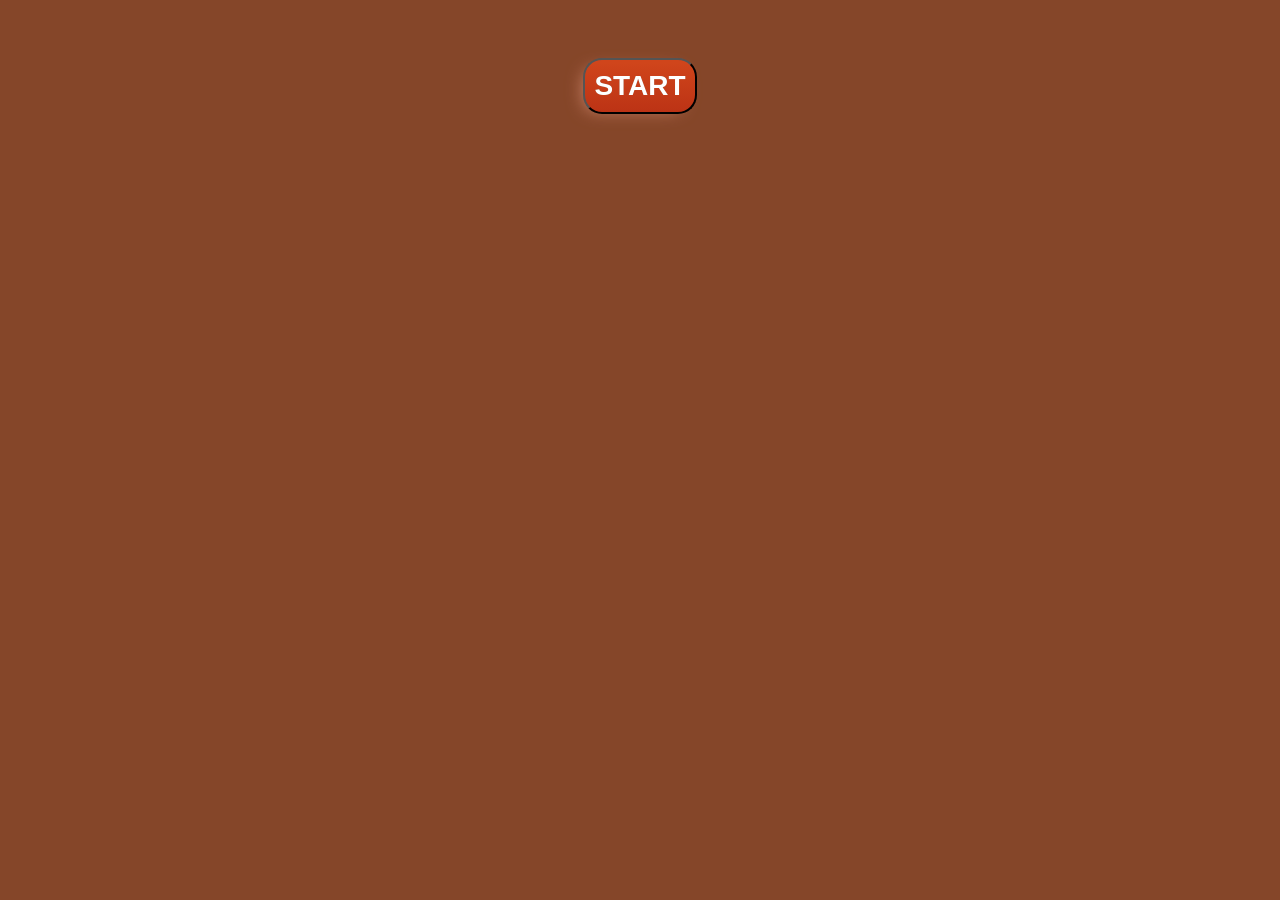
==== hangman/hangman.html @ 8eaef93c "hangman" ====
<!DOCTYPE html>
<html lang="en">
<head>
    <meta charset="UTF-8">
    <meta http-equiv="X-UA-Compatible" content="IE=edge">
    <meta name="viewport" content="width=device-width, initial-scale=1.0">
    <title>Document</title>
    <script src="hangman.js"></script>
    <link rel="stylesheet" href="hangman.css">
</head>
<body>
    <div id="begin">
        <button onclick="startGame()">START</button>
    </div>
    <div id="game">
        <p id="title">Forca</p>
        <p id="alphabet">
            <span id="aa"></span>
            <span id="bb"></span>
            <span id="cc"></span>
            <span id="dd"></span>
            <span id="ee"></span>
            <span id="ff"></span>
            <span id="gg"></span>
            <span id="hh"></span>
            <span id="ii"></span>
            <span id="jj"></span>
            <span id="kk"></span>
            <span id="ll"></span>
            <span id="mm"></span>
            <span id="nn"></span>
            <span id="oo"></span>
            <span id="pp"></span>
            <span id="qq"></span>
            <span id="rr"></span>
            <span id="ss"></span>
            <span id="tt"></span>
            <span id="uu"></span>
            <span id="vv"></span>
            <span id="ww"></span>
            <span id="xx"></span>
            <span id="yy"></span>
            <span id="zz"></span>
        </p>   
        <img id="img" src="hang.png">
        <img id="img2" src="winner.png">
        <p id="underscore"></p>
        <br>
        <div id="div">
            <button id="a" onclick="letterA()">a</button>
            <button id="b" onclick="letterB()">b</button>
            <button id="c" onclick="letterC()">c</button>
            <button id="d" onclick="letterD()">d</button>
            <button id="e" onclick="letterE()">e</button>
            <button id="f" onclick="letterF()">f</button>
            <button id="g" onclick="letterG()">g</button>
            <button id="h" onclick="letterH()">h</button>
            <button id="i" onclick="letterI()">i</button>
            <button id="j" onclick="letterJ()">j</button>
            <button id="k" onclick="letterK()">k</button>
            <button id="l" onclick="letterL()">l</button>
            <button id="m" onclick="letterM()">m</button>
            <button id="n" onclick="letterN()">n</button>
            <button id="o" onclick="letterO()">o</button>
            <button id="p" onclick="letterP()">p</button>
            <button id="q" onclick="letterQ()">q</button>
            <button id="r" onclick="letterR()">r</button>
            <button id="s" onclick="letterS()">s</button>
            <button id="t" onclick="letterT()">t</button>
            <button id="u" onclick="letterU()">u</button>
            <button id="v" onclick="letterV()">v</button>
            <button id="w" onclick="letterW()">w</button>
            <button id="x" onclick="letterX()">x</button>
            <button id="y" onclick="letterY()">y</button>
            <button id="z" onclick="letterZ()">z</button>
        </div> 
    </div>
</body>
</html>
---- hangman/hangman.css ----
@import url('https://fonts.googleapis.com/css2?family=Inspiration&family=Playfair+Display&display=swap');

body {
    background-color: #854629;
}

div#main {
    margin: auto;
    width: 300px;
    height:300px;
    padding: 10px;
}

p {
    font-family: 'Inspiration', cursive;
    font-weight: 600;
    font-size: 50px;
    margin: 5px;
    color: white;
}

h1{
    font-family: 'Playfair Display', serif;
    color:white;
}

p#link {
    font-size: 80px;
}

p#underscore {
    font-family: 'Playfair Display', serif;
    font-size:40px;
}

p#alphabet {
    font-family: 'Playfair Display', serif;
    font-size:30px;
    color: white;
    height:40px;
    width:415px;
    margin:auto;
    margin-bottom:5px;
}

div#begin {
    margin: auto;
    width: 300px;
    height:300px;
    text-align: center;
    padding: 50px;
}

div#game {
    margin: auto;
    height:400px;
    display: none;
    text-align: center;
}

button {
	box-shadow: -7px 4px 17px -8px #cf866c;
	background:linear-gradient(to bottom, #d0451b 5%, #bc3315 100%);
	background-color:#d0451b;
	border-radius:19px;
	display:inline-block;
	cursor:pointer;
	color:#ffffff;
	font-family:Arial;
	font-size:28px;
	font-weight:bold;
	padding:10px 9px;
	text-decoration:none;
	text-shadow:0px 0px 0px #854629;
}
button:hover {
	background:linear-gradient(to bottom, #bc3315 5%, #d0451b 100%);
	background-color:#bc3315;
}
button:active {
	position:relative;
	top:1px;
}

#img2 {
    display: none;
    margin:auto;
}

div#div {
    height:225px;
    width:300px;
    margin:auto;
}

#share {
    display:none;
    text-decoration: none;
    color:white;
}
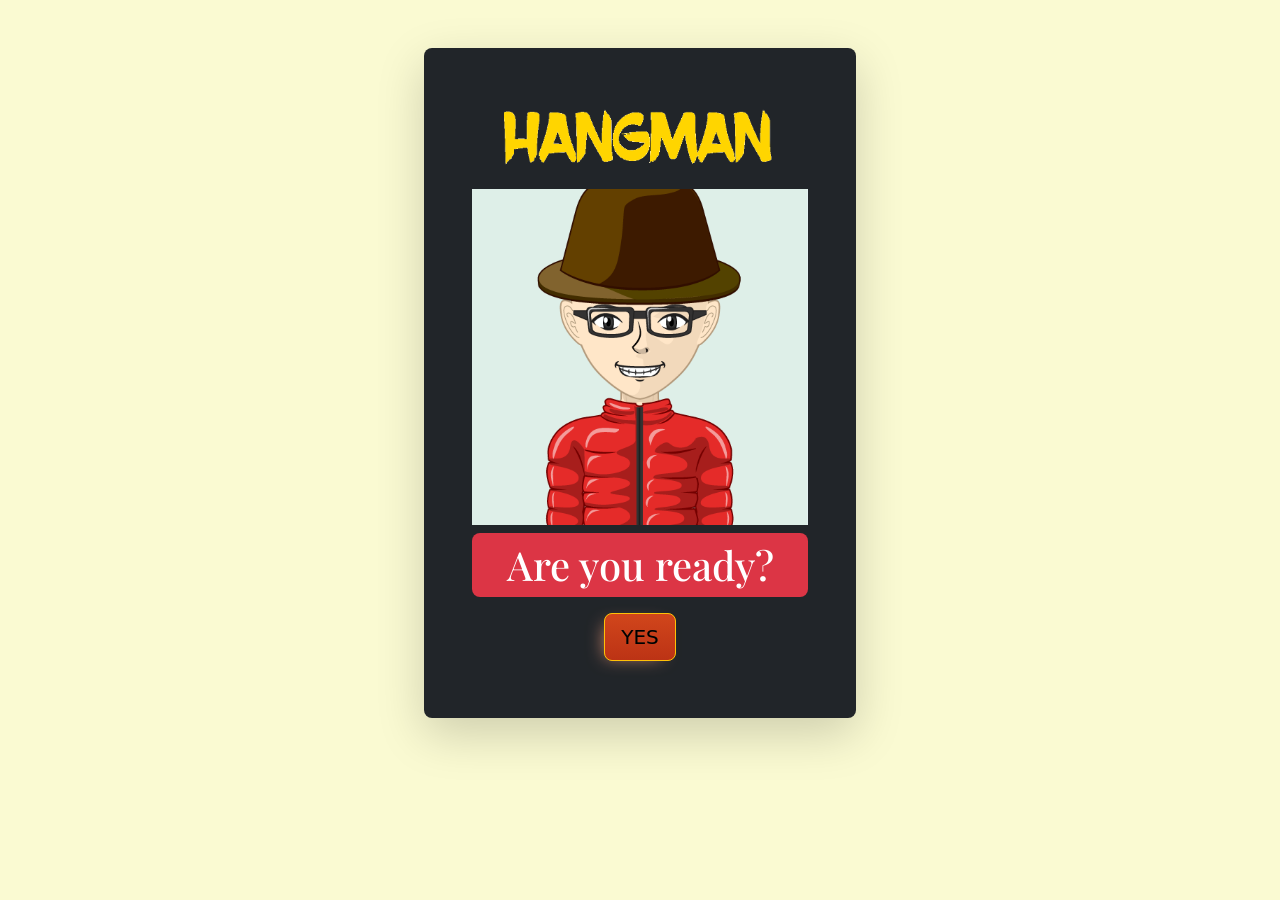
==== commit f8825930: "hangman 2.0" ====
--- a/hangman/hangman.html
+++ b/hangman/hangman.html
@@ -4,17 +4,23 @@
     <meta charset="UTF-8">
     <meta http-equiv="X-UA-Compatible" content="IE=edge">
     <meta name="viewport" content="width=device-width, initial-scale=1.0">
-    <title>Document</title>
+    <link href="https://cdn.jsdelivr.net/npm/bootstrap@5.1.3/dist/css/bootstrap.min.css" rel="stylesheet">
+    <script src="https://cdn.jsdelivr.net/npm/bootstrap@5.1.3/dist/js/bootstrap.bundle.min.js"></script>
+    <title>HANGMAN</title>
     <script src="hangman.js"></script>
     <link rel="stylesheet" href="hangman.css">
 </head>
-<body>
-    <div id="begin">
-        <button onclick="startGame()">START</button>
+<body style="background-color:lightgoldenrodyellow;">
+    <div class="container my-5 bg-dark text-white rounded-3 shadow-lg p-5 mb-4" id="begin" style="width:27rem;height:670px;">
+        <img class="img-fluid my-2" id="img" src="forca.png" width="272px" height="153px">
+        <img class="img-fluid my-2" id="avatar" src="avatar.png"><br>
+        <h1 class="text-white bg-danger p-2 rounded-3" style="width:21rem;">Are you ready?</h1>
+        <button class="btn btn-lg btn-warning my-2" onclick="startGame()">YES</button>
     </div>
-    <div id="game">
-        <p id="title">Forca</p>
-        <p id="alphabet">
+    <div class="container mxy-5 my-2 bg-dark text-white rounded-3 shadow-lg p-3 mb-4" style="width:27rem;height:775px;text-align:center;" id="game">
+        <img class="img-fluid my-2" id="img" src="forca.png" width="272px" height="153px"> 
+        <p id="result" class="h6 text-danger bg-white p-2"></p>
+        <p id="alphabet" style="display:none">
             <span id="aa"></span>
             <span id="bb"></span>
             <span id="cc"></span>
@@ -42,38 +48,39 @@
             <span id="yy"></span>
             <span id="zz"></span>
         </p>   
-        <img id="img" src="hang.png">
-        <img id="img2" src="winner.png">
+        <img  id="imge" width="240px" height="370px" src="hang.png">
+        <img  id="imge2" width="240px" height="370px" src="winner.png">
         <p id="underscore"></p>
-        <br>
         <div id="div">
-            <button id="a" onclick="letterA()">a</button>
-            <button id="b" onclick="letterB()">b</button>
-            <button id="c" onclick="letterC()">c</button>
-            <button id="d" onclick="letterD()">d</button>
-            <button id="e" onclick="letterE()">e</button>
-            <button id="f" onclick="letterF()">f</button>
-            <button id="g" onclick="letterG()">g</button>
-            <button id="h" onclick="letterH()">h</button>
-            <button id="i" onclick="letterI()">i</button>
-            <button id="j" onclick="letterJ()">j</button>
-            <button id="k" onclick="letterK()">k</button>
-            <button id="l" onclick="letterL()">l</button>
-            <button id="m" onclick="letterM()">m</button>
-            <button id="n" onclick="letterN()">n</button>
-            <button id="o" onclick="letterO()">o</button>
-            <button id="p" onclick="letterP()">p</button>
-            <button id="q" onclick="letterQ()">q</button>
-            <button id="r" onclick="letterR()">r</button>
-            <button id="s" onclick="letterS()">s</button>
-            <button id="t" onclick="letterT()">t</button>
-            <button id="u" onclick="letterU()">u</button>
-            <button id="v" onclick="letterV()">v</button>
-            <button id="w" onclick="letterW()">w</button>
-            <button id="x" onclick="letterX()">x</button>
-            <button id="y" onclick="letterY()">y</button>
-            <button id="z" onclick="letterZ()">z</button>
+            <button class="btn btn-warning my-1" id="a" onclick="letterA()">a</button>
+            <button class="btn btn-warning my-1" id="b" onclick="letterB()">b</button>
+            <button class="btn btn-warning my-1" id="c" onclick="letterC()">c</button>
+            <button class="btn btn-warning my-1" id="d" onclick="letterD()">d</button>
+            <button class="btn btn-warning my-1" id="e" onclick="letterE()">e</button>
+            <button class="btn btn-warning my-1" id="f" onclick="letterF()">f</button>
+            <button class="btn btn-warning my-1" id="g" onclick="letterG()">g</button>
+            <button class="btn btn-warning my-1" id="h" onclick="letterH()">h</button>
+            <button class="btn btn-warning my-1" id="i" onclick="letterI()">i</button>
+            <button class="btn btn-warning my-1" id="j" onclick="letterJ()">j</button>
+            <button class="btn btn-warning my-1" id="k" onclick="letterK()">k</button>
+            <button class="btn btn-warning my-1" id="l" onclick="letterL()">l</button>
+            <button class="btn btn-warning my-1" id="m" onclick="letterM()">m</button>
+            <button class="btn btn-warning my-1" id="n" onclick="letterN()">n</button>
+            <button class="btn btn-warning my-1" id="o" onclick="letterO()">o</button>
+            <button class="btn btn-warning my-1" id="p" onclick="letterP()">p</button>
+            <button class="btn btn-warning my-1" id="q" onclick="letterQ()">q</button>
+            <button class="btn btn-warning my-1" id="r" onclick="letterR()">r</button>
+            <button class="btn btn-warning my-1" id="s" onclick="letterS()">s</button>
+            <button class="btn btn-warning my-1" id="t" onclick="letterT()">t</button>
+            <button class="btn btn-warning my-1" id="u" onclick="letterU()">u</button>
+            <button class="btn btn-warning my-1" id="v" onclick="letterV()">v</button>
+            <button class="btn btn-warning my-1" id="w" onclick="letterW()">w</button>
+            <button class="btn btn-warning my-1" id="x" onclick="letterX()">x</button>
+            <button class="btn btn-warning my-1" id="y" onclick="letterY()">y</button>
+            <button class="btn btn-warning my-1" id="z" onclick="letterZ()">z</button>
         </div> 
+        <button class="btn btn-lg btn-warning my-2" id="try" style="display:none;margin:auto;" onclick="tryAgain()">Try again!</button>
+        <button class="btn btn-lg btn-warning my-2" id="newgame" style="margin:auto;display:none;"><a style="text-decoration:none;color:navy;font-weight:bold;" href="http://127.0.0.1:5500/index.html">Criar próprio jogo</a></button>
     </div>
 </body>
 </html>
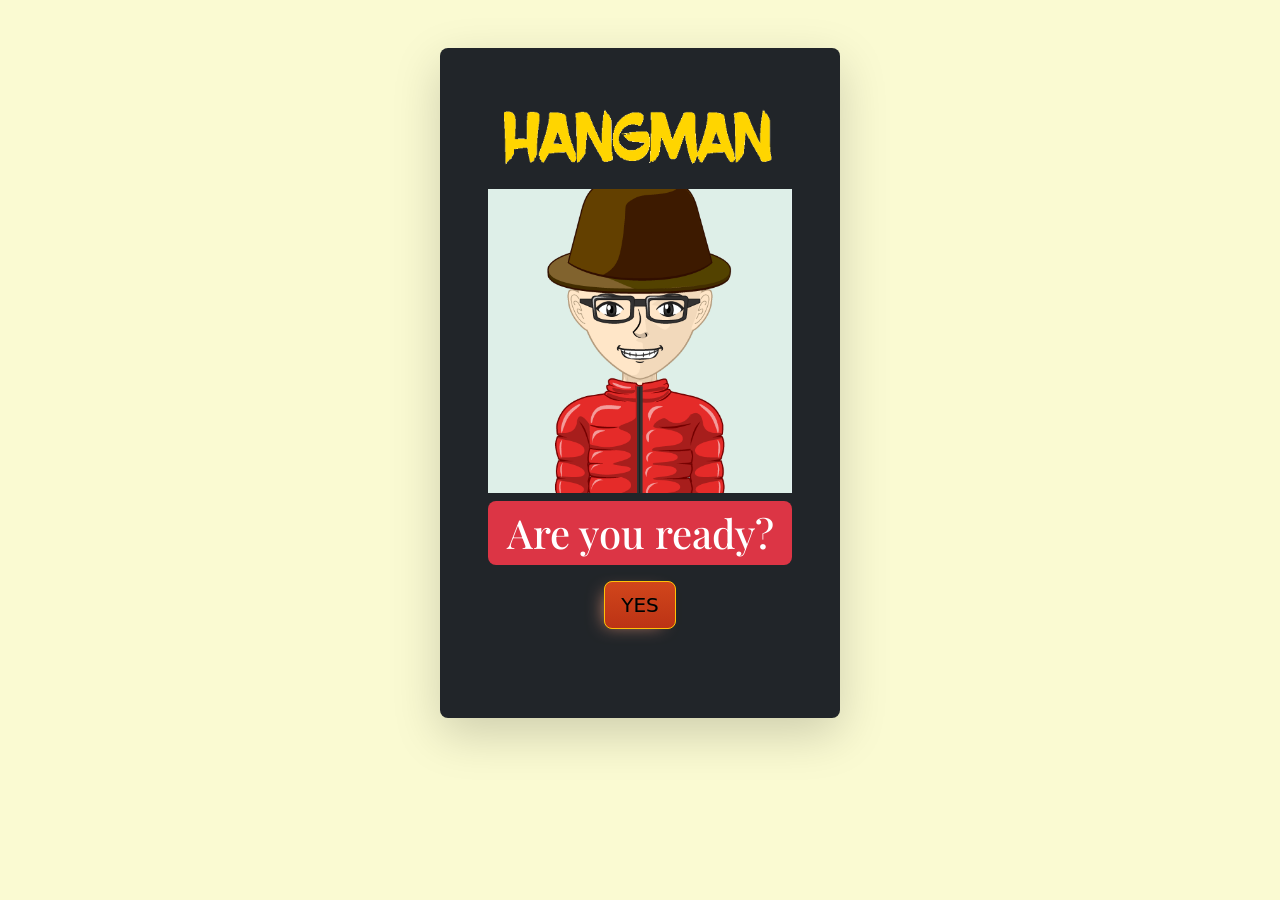
==== commit 923fba25: "quick fix 2" ====
--- a/hangman/hangman.html
+++ b/hangman/hangman.html
@@ -11,10 +11,10 @@
     <link rel="stylesheet" href="hangman.css">
 </head>
 <body style="background-color:lightgoldenrodyellow;">
-    <div class="container my-5 bg-dark text-white rounded-3 shadow-lg p-5 mb-4" id="begin" style="width:27rem;height:670px;">
+    <div class="container my-5 bg-dark text-white rounded-3 shadow-lg p-5 mb-4" id="begin" style="width:400px;height:670px;">
         <img class="img-fluid my-2" id="img" src="forca.png" width="272px" height="153px">
         <img class="img-fluid my-2" id="avatar" src="avatar.png"><br>
-        <h1 class="text-white bg-danger p-2 rounded-3" style="width:21rem;">Are you ready?</h1>
+        <h1 class="text-white bg-danger p-2 rounded-3" style="width:19rem;">Are you ready?</h1>
         <button class="btn btn-lg btn-warning my-2" onclick="startGame()">YES</button>
     </div>
     <div class="container mxy-5 my-2 bg-dark text-white rounded-3 shadow-lg p-3 mb-4" style="width:27rem;height:775px;text-align:center;" id="game">
@@ -80,7 +80,7 @@
             <button class="btn btn-warning my-1" id="z" onclick="letterZ()">z</button>
         </div> 
         <button class="btn btn-lg btn-warning my-2" id="try" style="display:none;margin:auto;" onclick="tryAgain()">Try again!</button>
-        <button class="btn btn-lg btn-warning my-2" id="newgame" style="margin:auto;display:none;"><a style="text-decoration:none;color:navy;font-weight:bold;" href="http://127.0.0.1:5500/index.html">Criar próprio jogo</a></button>
+        <button class="btn btn-lg btn-warning my-2" id="newgame" style="margin:auto;display:none;"><a style="text-decoration:none;color:navy;font-weight:bold;" href="https://inglesnumclick.com.br/portal/hangman/index.html">Criar próprio jogo</a></button>
     </div>
 </body>
 </html>
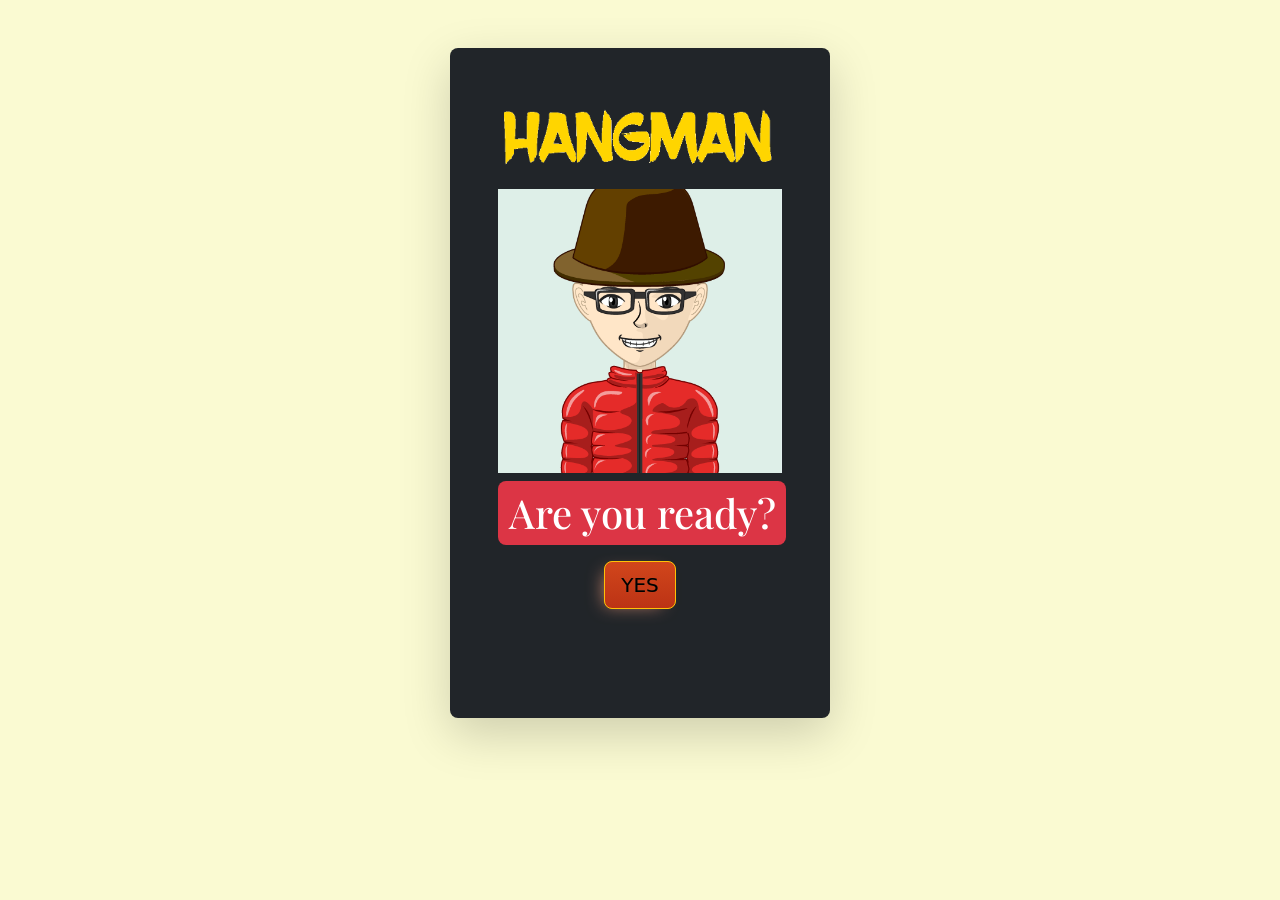
==== commit adc95f56: "3rd attempt" ====
--- a/hangman/hangman.html
+++ b/hangman/hangman.html
@@ -11,13 +11,13 @@
     <link rel="stylesheet" href="hangman.css">
 </head>
 <body style="background-color:lightgoldenrodyellow;">
-    <div class="container my-5 bg-dark text-white rounded-3 shadow-lg p-5 mb-4" id="begin" style="width:400px;height:670px;">
+    <div class="container my-5 bg-dark text-white rounded-3 shadow-lg p-5 mb-4" id="begin" style="width:380px;height:670px;">
         <img class="img-fluid my-2" id="img" src="forca.png" width="272px" height="153px">
         <img class="img-fluid my-2" id="avatar" src="avatar.png"><br>
-        <h1 class="text-white bg-danger p-2 rounded-3" style="width:19rem;">Are you ready?</h1>
+        <h1 class="text-white bg-danger p-2 rounded-3" style="width:18rem;">Are you ready?</h1>
         <button class="btn btn-lg btn-warning my-2" onclick="startGame()">YES</button>
     </div>
-    <div class="container mxy-5 my-2 bg-dark text-white rounded-3 shadow-lg p-3 mb-4" style="width:27rem;height:775px;text-align:center;" id="game">
+    <div class="container mxy-5 my-2 bg-dark text-white rounded-3 shadow-lg p-3 mb-4" style="width:380px;height:775px;text-align:center;" id="game">
         <img class="img-fluid my-2" id="img" src="forca.png" width="272px" height="153px"> 
         <p id="result" class="h6 text-danger bg-white p-2"></p>
         <p id="alphabet" style="display:none">
